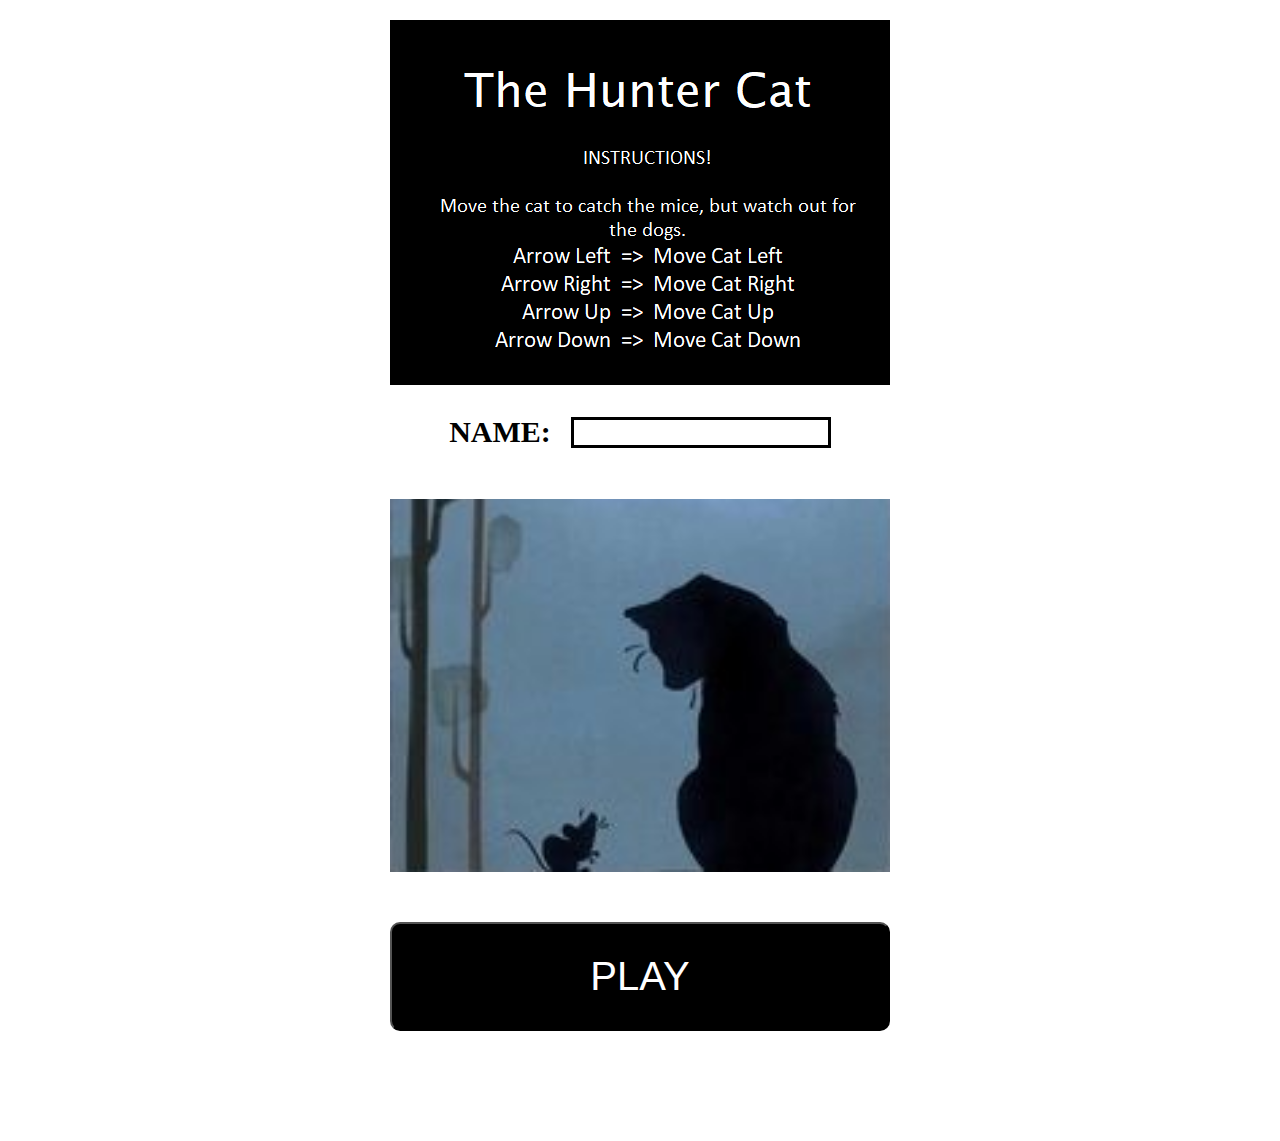
==== index.html @ 7e837548 "versión 27.04" ====
<!DOCTYPE html>
<html lang="en">
<head>
    <meta charset="UTF-8">
    <meta http-equiv="X-UA-Compatible" content="IE=edge">
    <meta name="viewport" content="width=device-width, initial-scale=1.0">
    <title>The Hunter Cat</title>
    <link rel = "stylesheet" href="./style/style.css">
</head>
<body>
    <div>      
        <!-- SPLASH SCREEN -->
        <div id="splash-screen" class="container">
          <img src="./images/huntercat.png" width="500" alt="logo">
        
          <div id ="name1">
            <p id="intro-name">NAME: </p> <input id="nameOfUser" type="text" name="nombre" size= "25"/>
          </div>
          <div class="container">
          <img src="./images/start.png" width="500" alt="logo">
                   <button id="start-btn">PLAY</button>
          </div>
        </div>
      
        
        <!-- GAME SCREEN -->
              <div class="container">
               <canvas id="my-canvas" width="1000" height="700"></canvas>
               <div id="scoreTotal">
                <div id="score">SCORE: <span id="score-accumulator">0</span></div>
              </div>
              </div>
        
        <!-- GAME OVER SCREEN -->
        <div id="gameover-screen" class="container">
          <p id="nameOver"><span id="namePerson"></span><span id="scoremuestra"></span></p>
          <img src="./images/gameover.png" width="500" alt="logo">
          <button id="restart-btn">Play Again</button>
          <button id="back-btn">End Game</button>
        </div>

      </div> 

    <script src="./javascript/main.js"></script>
    <script src="./javascript/game.js"></script>
    <script src="./javascript/cat.js"></script>
    <script src="./javascript/dog.js"></script>
    <script src="./javascript/mice.js"></script>
    <script src="./javascript/bird.js"></script>

</body>
</html>
---- style/style.css ----
body {
    margin: 0;
    background-color: white;
  }


#my-canvas {
    background-color: #74747c;
  }

#splash-screen {
  flex-direction: column;
  justify-content: space-evenly;
  align-items: center;
}


#start-btn{
background-color: BLACK;
color: white;
padding: 30px 40px;
font-size: 40px;
margin: 50px 50px;
border-radius: 10px; 
text-align: center;
justify-content: center;
width: 500px;
}



#restart-btn, #back-btn{
  display: inline-block;
  background-color: BLACK;
  color: white;
  padding: 10px 10px;
  font-size: 40px;
  margin: 20px 20px;
  border-radius: 10px; 
  text-align: center;
  justify-content: center;
  width: 250px;
}

  .container {
    display: flex;
    flex-direction: column;
    justify-content: center;
    align-items: center;
    margin: 20px;
  }

  #my-canvas, #gameover-screen {
      display: none;
  }


  #scoreTotal {
    color: #202d3c;
    font-size: 30px;
    display: none;
    width: 200px;
    height: 10px;
    margin: 20px 20px;
    font-weight: 800;
    
  }
  #name1{
    display: flex;
    flex-direction: row;

}
  #nameOfUser {
    font-size: 20px;
    border: 3px solid black;
    width: 250px;
    margin: auto;

  }

  #intro-name{
    font-weight: 800;
    font-size: 30px;
    padding-right: 20px;
}

  #nameOver {
  font-weight: 800;
  font-size: 30px;
  padding-right: 20px;
}


#namePerson {  
  color:  #351a11;
  font-weight: 800;
  font-size: 30px;
}
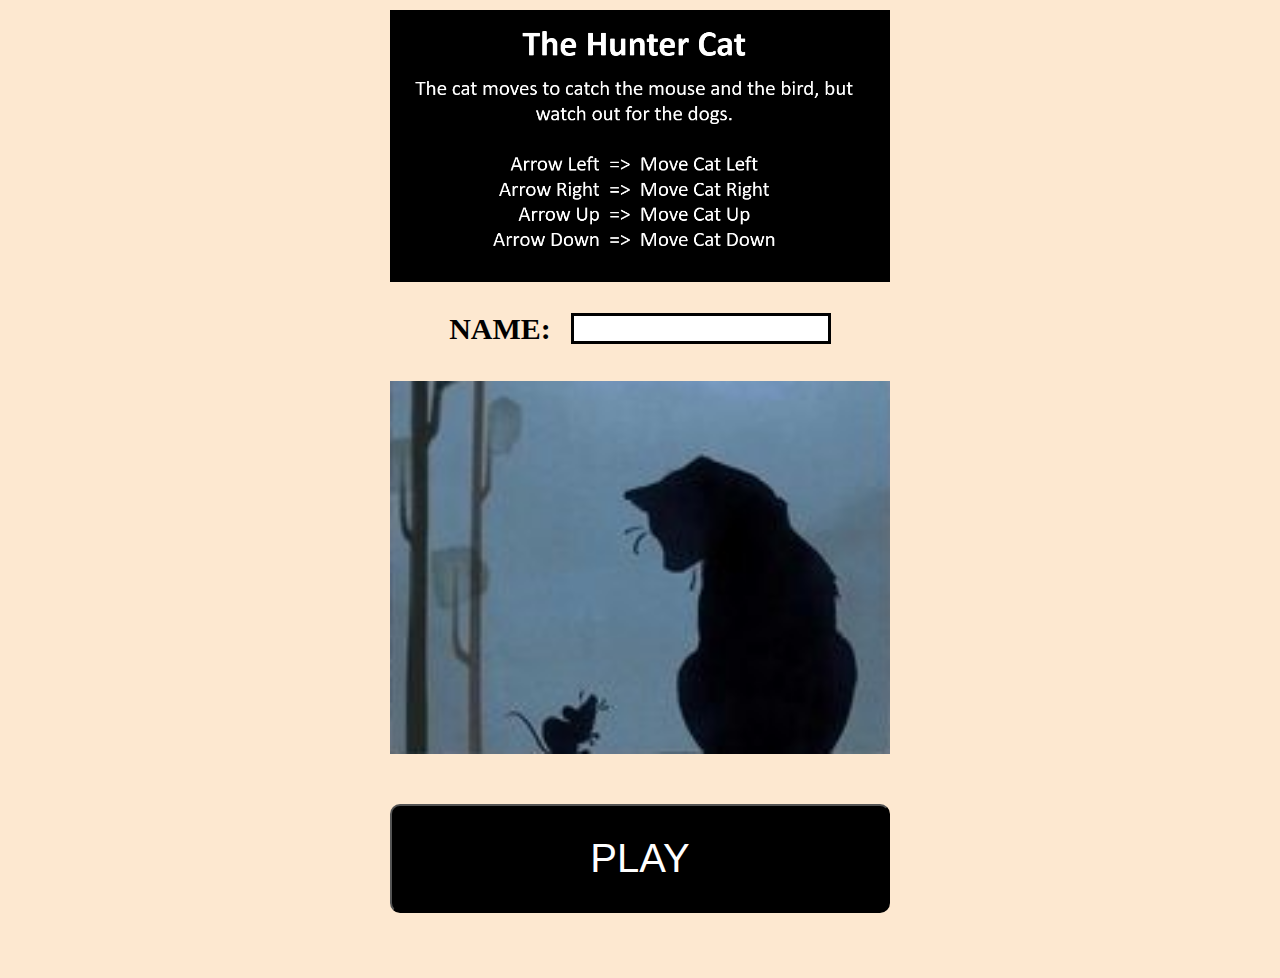
==== commit 25c8c2cf: "versión 28.04" ====
--- a/index.html
+++ b/index.html
@@ -8,7 +8,8 @@
     <link rel = "stylesheet" href="./style/style.css">
 </head>
 <body>
-    <div>      
+    <div class="container">    
+
         <!-- SPLASH SCREEN -->
         <div id="splash-screen" class="container">
           <img src="./images/huntercat.png" width="500" alt="logo">
@@ -24,16 +25,15 @@
       
         
         <!-- GAME SCREEN -->
-              <div class="container">
-               <canvas id="my-canvas" width="1000" height="700"></canvas>
+          <canvas id="my-canvas" width="1000" height="700"></canvas>            
                <div id="scoreTotal">
-                <div id="score">SCORE: <span id="score-accumulator">0</span></div>
+                <div id="score"><span>SCORE:</span><span id="score-accumulator">0</span></div>
               </div>
-              </div>
+              
         
         <!-- GAME OVER SCREEN -->
         <div id="gameover-screen" class="container">
-          <p id="nameOver"><span id="namePerson"></span><span id="scoremuestra"></span></p>
+          <p id="nameOver"><span id="namePerson"></span>  <span id="scoremuestra"></span></p>
           <img src="./images/gameover.png" width="500" alt="logo">
           <button id="restart-btn">Play Again</button>
           <button id="back-btn">End Game</button>
--- a/style/style.css
+++ b/style/style.css
@@ -1,6 +1,6 @@
 body {
     margin: 0;
-    background-color: white;
+    background-color: #fde8d0;
   }
 
 
@@ -47,24 +47,31 @@
     flex-direction: column;
     justify-content: center;
     align-items: center;
-    margin: 20px;
+    margin: 5px;
   }
 
   #my-canvas, #gameover-screen {
       display: none;
   }
 
-
   #scoreTotal {
     color: #202d3c;
     font-size: 30px;
     display: none;
-    width: 200px;
+ }
+
+  #score {
+    color: #202d3c;
+    font-size: 30px;
+    display: flex;
+    width: 150px;
     height: 10px;
-    margin: 20px 20px;
-    font-weight: 800;
-    
-  }
+    font-weight: 800; 
+    flex-direction: row; 
+    padding-right: 55px;
+    justify-content: space-around;
+ }
+
   #name1{
     display: flex;
     flex-direction: row;
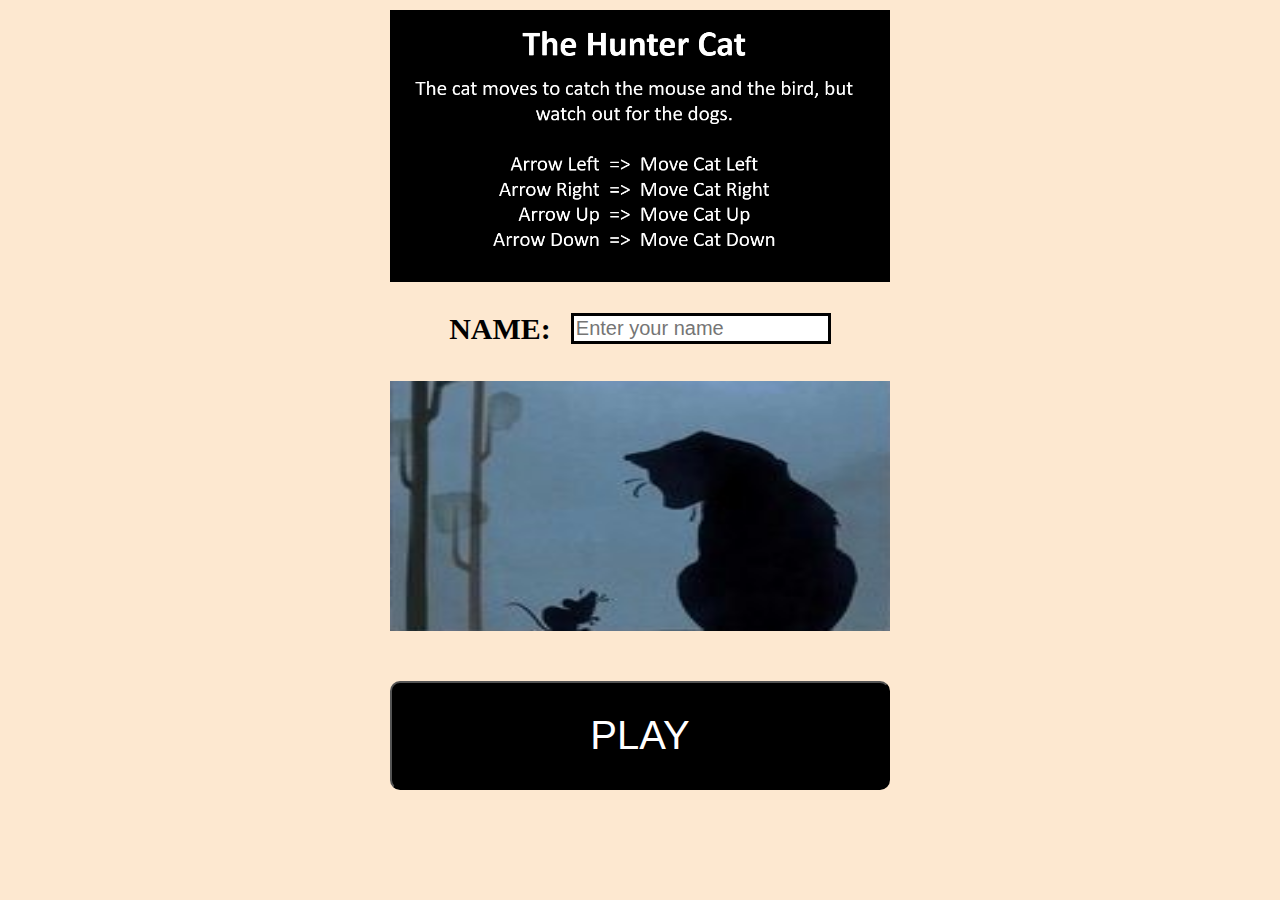
==== commit ad1e321a: "versión final" ====
--- a/index.html
+++ b/index.html
@@ -15,10 +15,10 @@
           <img src="./images/huntercat.png" width="500" alt="logo">
         
           <div id ="name1">
-            <p id="intro-name">NAME: </p> <input id="nameOfUser" type="text" name="nombre" size= "25"/>
+            <p id="intro-name">NAME: </p> <input id="nameOfUser" type="text" name="nombre" placeholder="Enter your name" size= "25"/>
           </div>
           <div class="container">
-          <img src="./images/start.png" width="500" alt="logo">
+          <img src="./images/start.png" width="500" height = "250" alt="logo">
                    <button id="start-btn">PLAY</button>
           </div>
         </div>
--- a/style/style.css
+++ b/style/style.css
@@ -58,6 +58,7 @@
     color: #202d3c;
     font-size: 30px;
     display: none;
+    margin: 20px 20px;
  }
 
   #score {
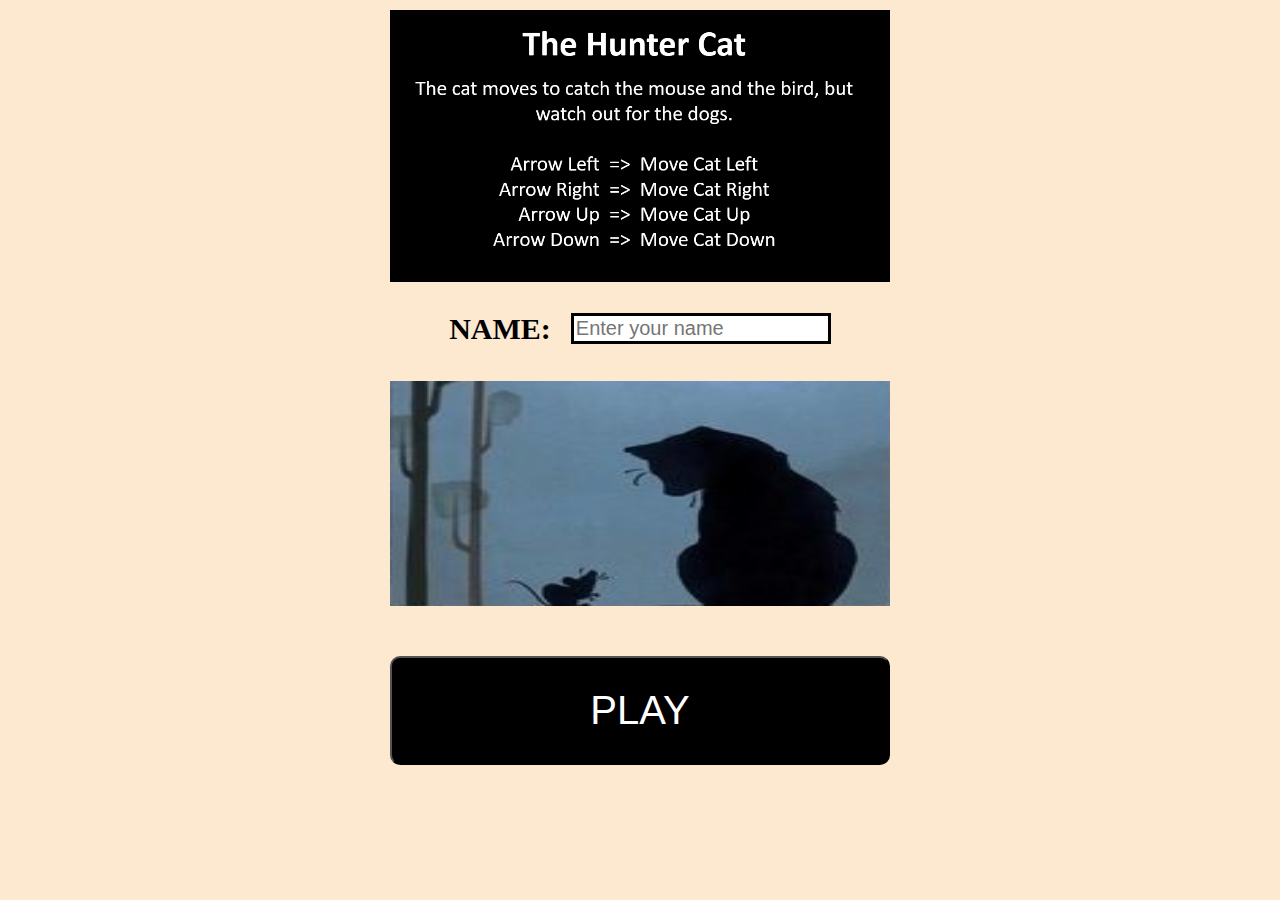
==== commit 079f27e4: "versión final" ====
--- a/index.html
+++ b/index.html
@@ -18,7 +18,7 @@
             <p id="intro-name">NAME: </p> <input id="nameOfUser" type="text" name="nombre" placeholder="Enter your name" size= "25"/>
           </div>
           <div class="container">
-          <img src="./images/start.png" width="500" height = "250" alt="logo">
+          <img src="./images/start.png" width="500" height = "225" alt="logo">
                    <button id="start-btn">PLAY</button>
           </div>
         </div>
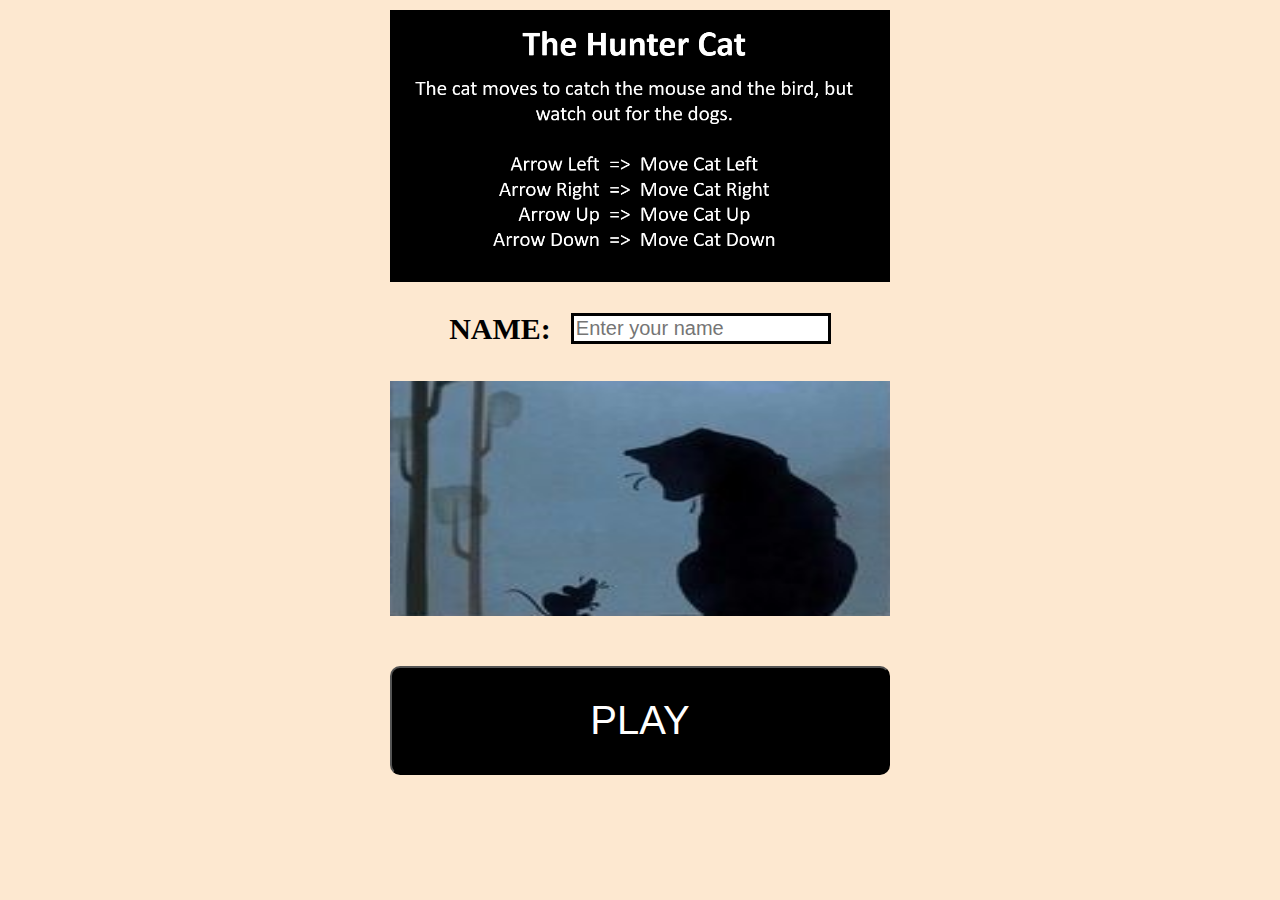
==== commit 2101b153: "versión final" ====
--- a/index.html
+++ b/index.html
@@ -18,7 +18,7 @@
             <p id="intro-name">NAME: </p> <input id="nameOfUser" type="text" name="nombre" placeholder="Enter your name" size= "25"/>
           </div>
           <div class="container">
-          <img src="./images/start.png" width="500" height = "225" alt="logo">
+          <img src="./images/start.png" width="500" height = "235" alt="logo">
                    <button id="start-btn">PLAY</button>
           </div>
         </div>
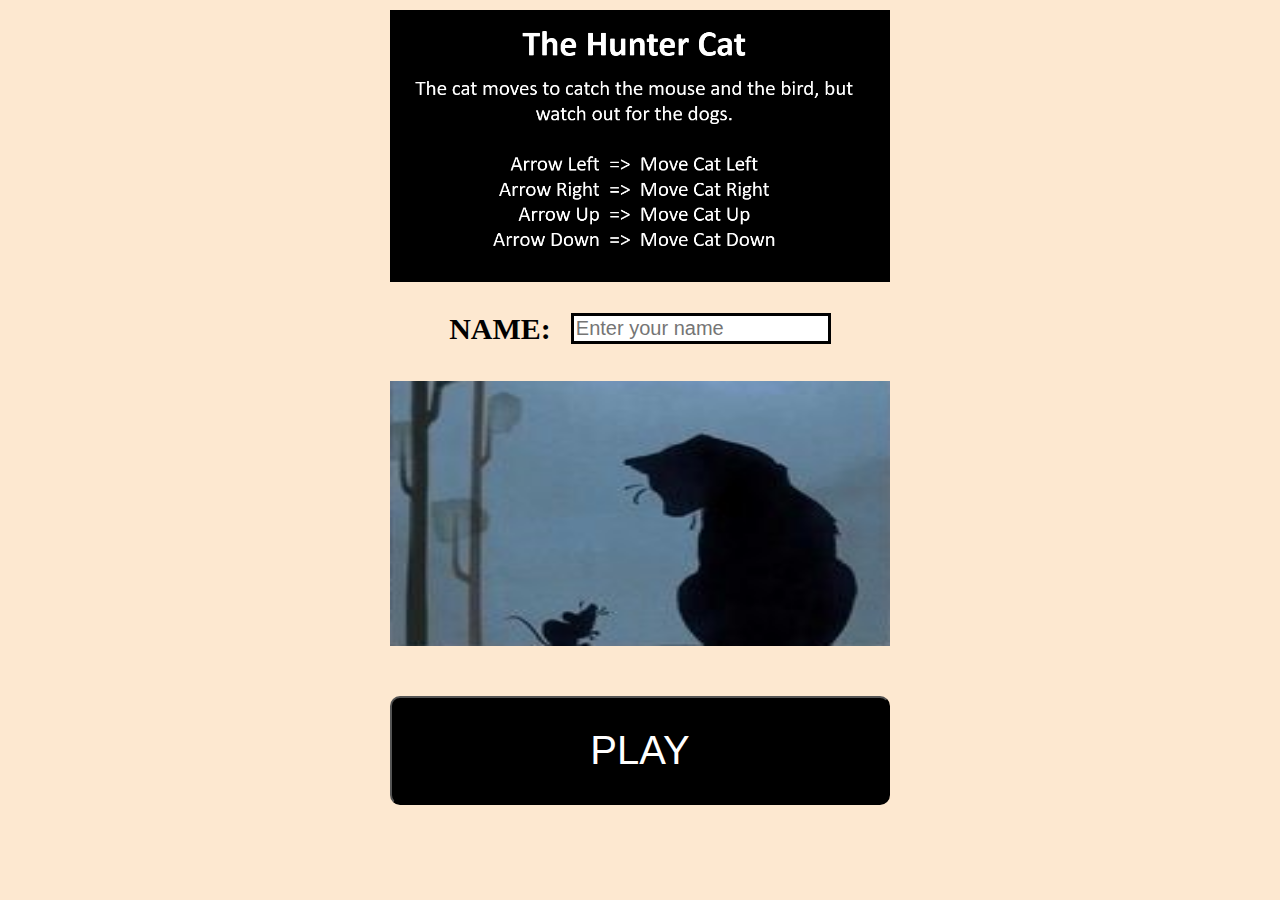
==== commit d51e76a4: "versión final" ====
--- a/index.html
+++ b/index.html
@@ -18,7 +18,7 @@
             <p id="intro-name">NAME: </p> <input id="nameOfUser" type="text" name="nombre" placeholder="Enter your name" size= "25"/>
           </div>
           <div class="container">
-          <img src="./images/start.png" width="500" height = "235" alt="logo">
+          <img src="./images/start.png" width="500" height = "265" alt="logo">
                    <button id="start-btn">PLAY</button>
           </div>
         </div>
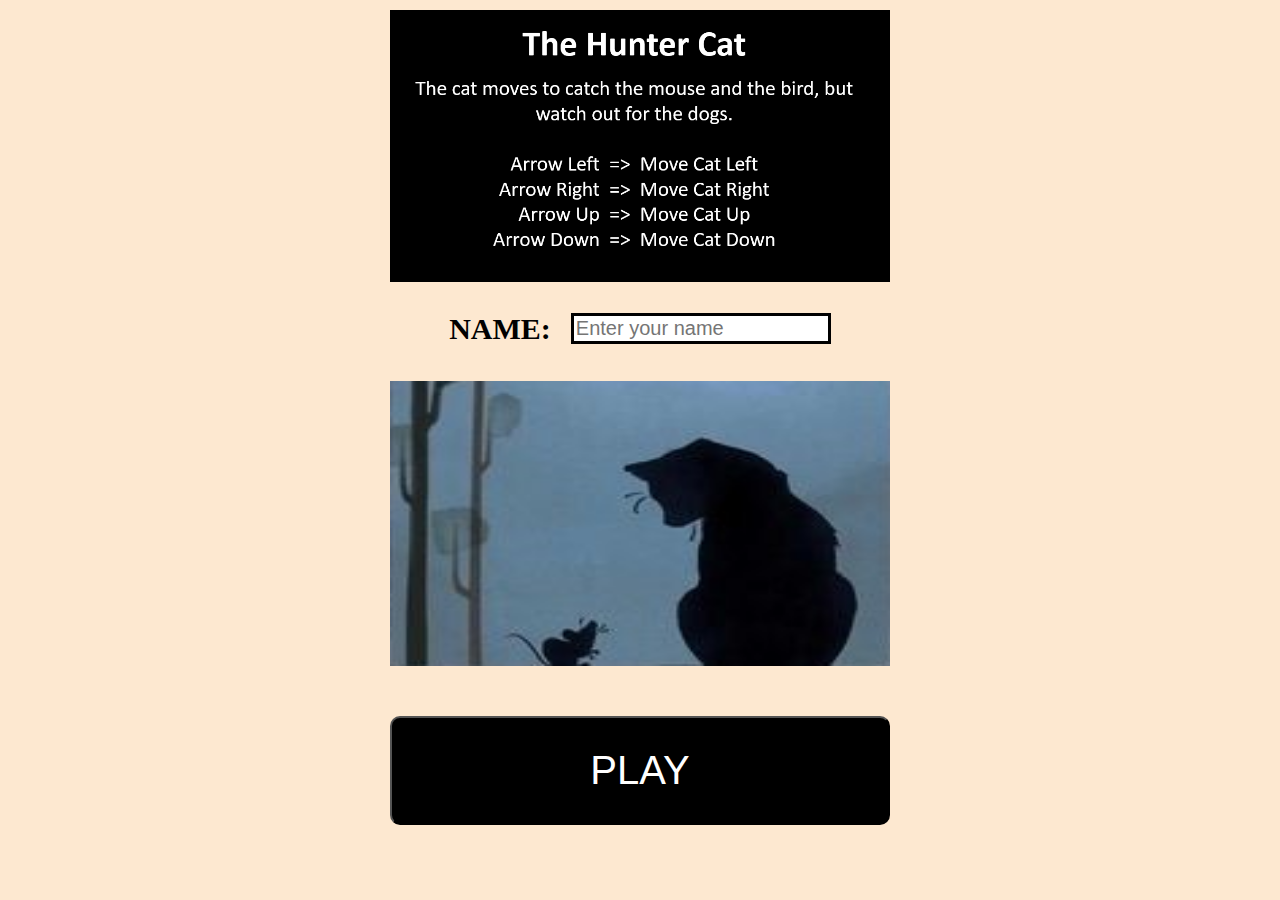
==== commit 4043b1c8: "versión final" ====
--- a/index.html
+++ b/index.html
@@ -18,7 +18,7 @@
             <p id="intro-name">NAME: </p> <input id="nameOfUser" type="text" name="nombre" placeholder="Enter your name" size= "25"/>
           </div>
           <div class="container">
-          <img src="./images/start.png" width="500" height = "265" alt="logo">
+          <img src="./images/start.png" width="500" height = "285" alt="logo">
                    <button id="start-btn">PLAY</button>
           </div>
         </div>
